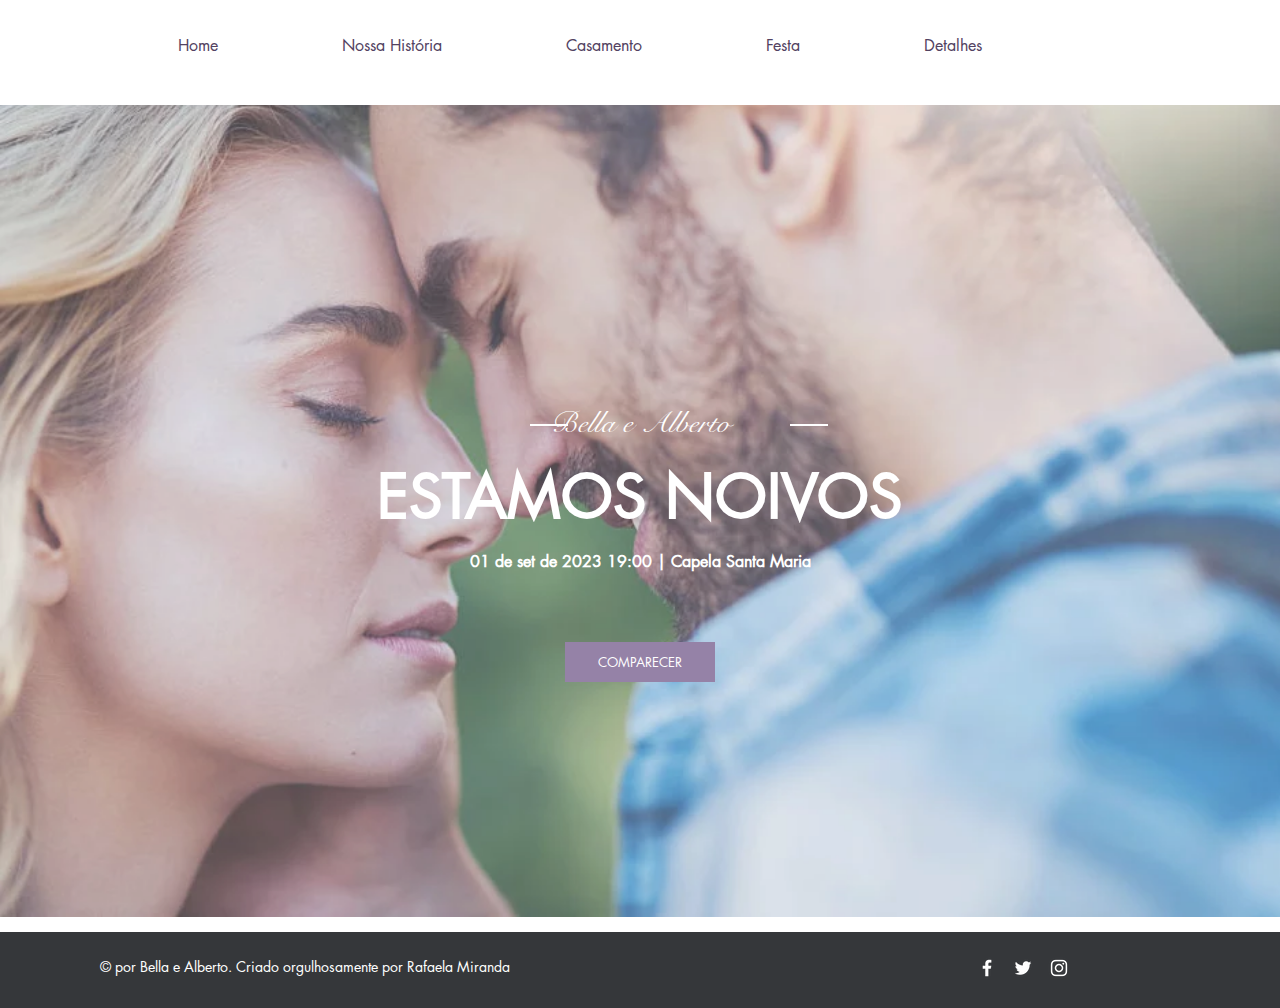
==== index.html @ 1b0c2cd4 "Criação de Home" ====
<!DOCTYPE html>
<html lang="pt-br">

<head>
    <meta charset="UTF-8">
    <meta name="viewport" content="width=device-width, initial-scale=1.0">
    <meta http-equiv="X-UA-Compatible" content="ie=edge">
    <title>Bella e Alberto</title>
    <link rel="stylesheet" href="css/style.css">
    <link rel="icon" href="images/icon.png">
</head>

<body>
    <header>
        <nav>
            <div class="links">
                <a href="#">Home</a>
                <a href="historia.html">Nossa História</a>
                <a href="">Casamento</a>
                <a href="">Festa</a>
                <a href="">Detalhes</a>
            </div>

        </nav>
    </header>
    <div class="home">
        <div class="call">
            <h3>Bella e Alberto</h3>
            <h1>ESTAMOS NOIVOS</h1>
            <h4>01 de set de 2023 19:00 | Capela Santa Maria</h4>

            <button onclick="location.href='confirmar.html'">
                COMPARECER
            </button>
        </div>
    </div>
    <footer>
        <div class="cop">
            © por Bella e Alberto. Criado orgulhosamente por <a href="https://rafaelamiranda.000webhostapp.com/" target="_blank">Rafaela Miranda</a> 
        </div>
        <div class="net">
            <a href="https://www.facebook.com/itsrafagomes" target="_blank"><img src="images/facebook.webp" alt=""></a> 
            <a href="https://www.twitter.com/itsrafagomes" target="_blank"><img src="images/twitter.webp" alt=""></a> 
            <a href="https://www.instagram.com/itsrafagomes" target="_blank"><img src="images/instagram.webp" alt=""></a> 
        </div>
    </footer>
</body>

</html>
---- css/style.css ----
body, *{
    padding: 0;
    margin: 0;
}

/* NAVBAR */

nav{
    background-color: white;
    text-align: center;
    height: 70px;
}

nav>div>a{
    color: #524261;
    font-family: "Futura LT Book", sans-serif;
    text-decoration: none;
    margin-right: 120px;
}

nav>div>a:active, nav>div>a:hover{
    color: #A899B6;
}

nav .links{
    margin-top: 35px;
    font-size: 16px;
}

/* HOME */

.home{
    background: url("../images/background.webp") center fixed no-repeat;
    background-size: cover;
    height: auto;
    width: 100%;
    opacity: 0.8;
    text-align: center;
}

.call{
    padding-top: 300px;
}

.call h3{
    font-family: "Snell Roundhand";
    color: white;
    font-size: 30px;
    position:relative;
    width:auto;
    font-weight:500;
}

.call h3:before, .call h3:after{
    content:"";
    position:absolute;
    background-color:white;
    width:3%;
    height:2px;
    top:100%;
    left:0;
    box-sizing: content-box !important;
    margin-left: 530px;
    margin-top: -18px;
}

.call h3:before{
    margin-left: 790px !important;
}

.call h1{
    font-family: "Futura LT Book", sans-serif;
    color: white;
    font-size: 60px;
    margin: 15px 0px 15px 0px;
}

.call h4{
    font-family: "Futura LT Book", sans-serif;
    color: white;
    font-size: 16px;
    padding-bottom: 70px;
}

.call button{
    background-color: rgba(123,99,146,1);
    color: white;
    font-family: "Futura LT Book", sans-serif;
    height: 40px;
    width: 150px;
    margin-bottom: 250px;
    border: none;
}

.call button:hover{
    background-color:rgb(117, 100, 133, 1);
}

/* FORM */

.form{
    background-color: rgba(221,249,251,1);
    color: #524261;
    padding-left: 200px;
    padding-top: 30px;
}

.form .back{
    text-decoration: none;
    font-family: "Futura LT Book", sans-serif;
}

.form h2{
    margin-top: 50px;
    font-family: "Snell Roundhand";
    font-size: 28px;
    margin-bottom: 35px;
}

.form form section div input, .form form div input {
    background-color: rgba(221,249,251,1);
    color: #524261;
    border: 0.5px solid #A899B6;
    height: 30px;
    margin-right: 30px;
    width: 45.5%;
    margin-bottom: 25px;
}

.half{
    width: 247px !important;
}

.flex {
	display: flex;
}

.flex-wrap {
	flex-wrap: wrap;
}

.form form div button{
    background-color: rgba(123,99,146,1);
    color: white;
    font-family: "Futura LT Book", sans-serif;
    width: 45.5%;
    height: 45px;
    font-size: 16px;
    margin-bottom: 80px;
    margin-top: 15px;
}


/* FOOTER */

footer{
    background-color: #35373A;
    column-count: 2;
    color: white;
    padding: 25px 100px;
    font-family: "Futura LT Book", sans-serif;
    font-size: 14px;
}

footer a{
    text-decoration: none;
    color: white;
}

footer .net{
   text-align: right !important;
   padding-right: 100px;

}

footer .net img{
    margin-right: 10px;
}

/* FONTS */

@font-face {
    font-family: "Futura LT Book";
    src: url("../fonts/futura-lt-w01-book.woff2") format("woff2");
}

@font-face{
    font-family: "Snell Roundhand";
    src: url("../fonts/snell-roundhand-script-1.otf") format("opentype");
}

@font-face{
    font-family: "Allura";
    src: url("../fonts/allura.regular.ttf") format("truetype");
}
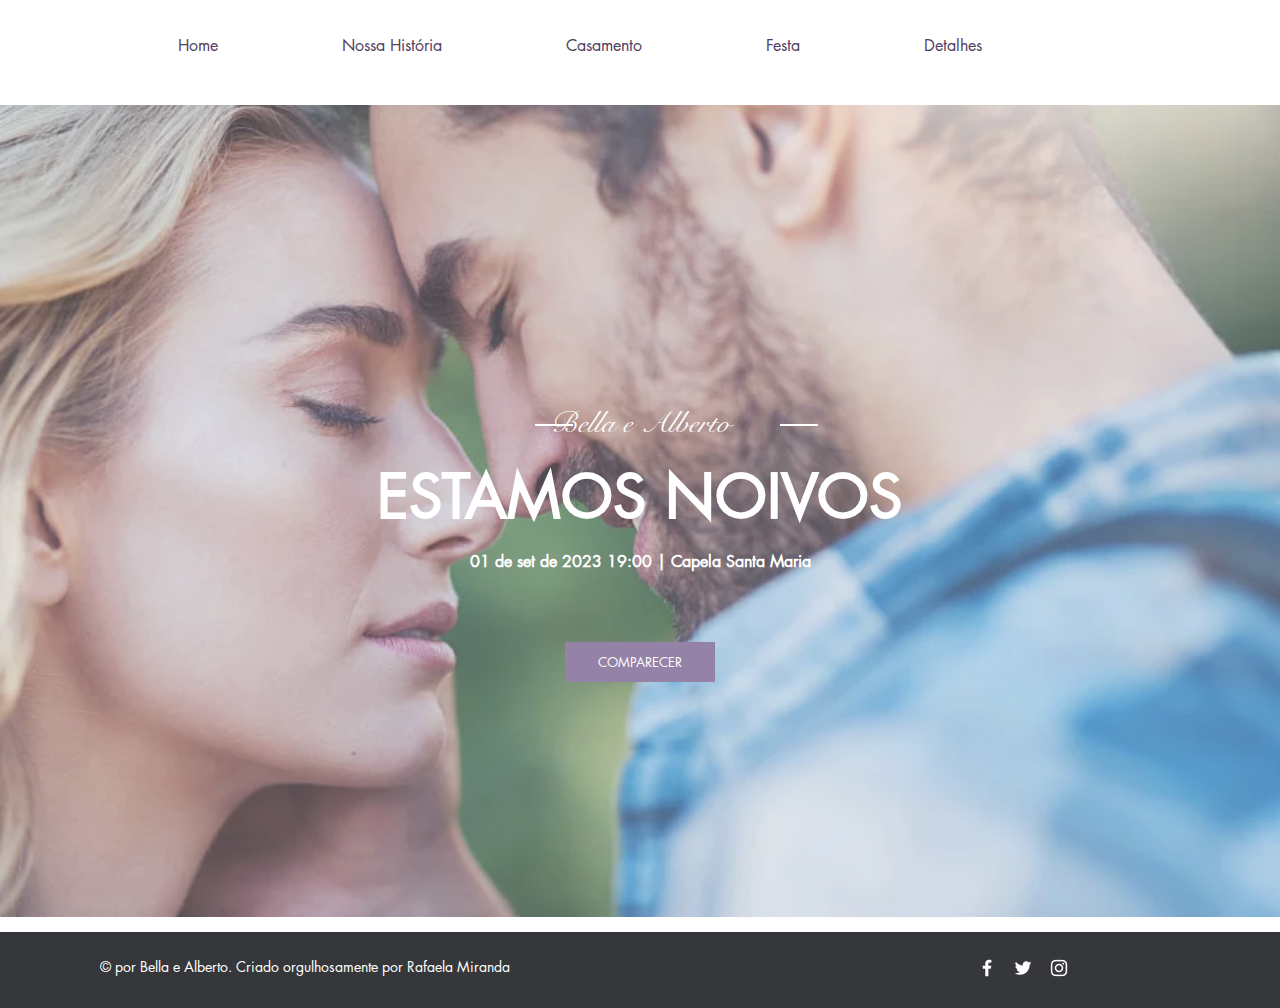
==== commit bf82cb0a: "Desenvolvimento da tela da data" ====
--- a/index.html
+++ b/index.html
@@ -16,7 +16,7 @@
             <div class="links">
                 <a href="#">Home</a>
                 <a href="historia.html">Nossa História</a>
-                <a href="">Casamento</a>
+                <a href="casamento.html">Casamento</a>
                 <a href="">Festa</a>
                 <a href="">Detalhes</a>
             </div>
--- a/css/style.css
+++ b/css/style.css
@@ -1,6 +1,10 @@
 body, *{
     padding: 0;
     margin: 0;
+}
+
+html, body{
+    height:100%;
 }
 
 /* NAVBAR */
@@ -60,12 +64,12 @@
     top:100%;
     left:0;
     box-sizing: content-box !important;
-    margin-left: 530px;
+    margin-left: 535px;
     margin-top: -18px;
 }
 
 .call h3:before{
-    margin-left: 790px !important;
+    margin-left: 780px !important;
 }
 
 .call h1{
@@ -82,7 +86,7 @@
     padding-bottom: 70px;
 }
 
-.call button{
+.call button,  .marriage button{
     background-color: rgba(123,99,146,1);
     color: white;
     font-family: "Futura LT Book", sans-serif;
@@ -103,18 +107,26 @@
     color: #524261;
     padding-left: 200px;
     padding-top: 30px;
+    height: 100%;
 }
 
 .form .back{
     text-decoration: none;
     font-family: "Futura LT Book", sans-serif;
-}
-
-.form h2{
+    color: #524261;
+}
+
+.form>h4{
+    font-family: "Snell Roundhand";
+    font-size: 30px;
+    position:relative;
+    width:auto;
+    font-weight:500;
     margin-top: 50px;
-    font-family: "Snell Roundhand";
-    font-size: 28px;
-    margin-bottom: 35px;
+}
+
+.form div form{
+    margin-top: 80px;
 }
 
 .form form section div input, .form form div input {
@@ -139,7 +151,7 @@
 	flex-wrap: wrap;
 }
 
-.form form div button{
+.form div form div button{
     background-color: rgba(123,99,146,1);
     color: white;
     font-family: "Futura LT Book", sans-serif;
@@ -150,6 +162,212 @@
     margin-top: 15px;
 }
 
+/* HISTÓRIA */
+
+.history{
+    text-align: center;
+    background-color: rgba(221,249,251,1);
+    color: #524261;
+    padding-left: 50px;
+    padding-right: 50px;
+    padding-top: 30px;
+}
+
+.history h4{
+    font-family: "Snell Roundhand";
+    font-size: 30px;
+    position:relative;
+    width:auto;
+    font-weight:500;
+    margin-bottom: 25px;
+    padding-top: 30px;
+}
+
+.feather{
+    margin-top: -40px;
+    margin-bottom: 20px;
+}
+
+.boyfriends{
+    
+    display: flex;
+}
+
+.boyfriends div{
+   flex: 50%;
+   margin-bottom: 150px;
+}
+
+.fiancee{
+    margin-left: 15%;
+}
+
+.engaged{
+    margin-right: 15%;
+}
+
+.boyfriends div h4{
+    font-family: "Futura LT Book", sans-serif;
+    font-size: 17px;
+    padding-top: 23px;
+    padding-bottom: 23px;
+}
+
+.boyfriends div p{
+    font-family: "Futura LT Book", sans-serif;
+    font-size: 16px;
+    width: 360px;
+    margin-left: 35px;
+    line-height: 25px;
+}
+
+/* GALERIA */
+
+.galery{
+    flex: 1;
+    display: flex;
+    margin-bottom: 110px;
+}
+
+.photo-2, .photo-3, .photo-4{
+    padding-left: 15px;
+}
+
+/* MODAL IMAGE */
+
+#myImg {
+    border-radius: 5px;
+    cursor: pointer;
+    transition: 0.3s;
+}
+  
+#myImg:hover {
+    opacity: 0.7;
+}
+  
+.modal{
+    display: none;
+    position: fixed;
+    z-index: 1;
+    padding-top: 100px;
+    left: 0;
+    top: 0;
+    width: 100%;
+    height: 100%;
+    overflow: auto;
+    background-color: rgb(0,0,0);
+    background-color: rgba(0,0,0,0.9);
+}
+  
+.modal-content {
+    margin: auto;
+    display: block;
+    width: 80%;
+    max-width: 700px;
+}
+  
+#caption {
+    margin: auto;
+    display: block;
+    width: 80%;
+    max-width: 700px;
+    text-align: center;
+    color: #ccc;
+    padding: 10px 0;
+    height: 150px;
+}
+  
+.modal-content, #caption { 
+    animation-name: zoom;
+    animation-duration: 0.6s;
+}
+  
+@keyframes zoom {
+    from {transform:scale(0)} 
+    to {transform:scale(1)}
+}
+  
+.close {
+    position: absolute;
+    top: 15px;
+    right: 35px;
+    color: #f1f1f1;
+    font-size: 40px;
+    font-weight: bold;
+    transition: 0.3s;
+}
+  
+  .close:hover, .close:focus {
+    color: #bbb;
+    text-decoration: none;
+    cursor: pointer;
+}
+
+/* CASAMENTO */
+
+.marriage{
+    text-align: center;
+    background-color: rgba(221,249,251,1);
+    color: #524261;
+    padding-left: 50px;
+    padding-right: 50px;
+    padding-top: 30px;
+}
+
+.marriage .day{
+    font-family: "Snell Roundhand";
+    font-size: 30px;
+    position:relative;
+    width:auto;
+    font-weight:500;
+    margin-bottom: 25px;
+    padding-top: 30px;
+}
+
+.marriage p{
+    font-family: "Futura LT Book", sans-serif;
+    font-size: 14px;
+}
+
+.marriage .when{
+    margin-bottom: 20px;
+}
+
+.marriage .when p, .marriage .where p{
+    padding-bottom: 15px;
+}
+
+.marriage button{
+    margin-top: 60px;
+    margin-bottom: 150px;
+}
+
+.background-marriage{
+    background: url("../images/marriage.jpg") center fixed no-repeat;
+    background-size: cover;
+    height: 100%;
+    width: 100%;
+}
+
+
+
+/* MEDIA QUERIES */
+  
+@media only screen and (max-width: 700px){
+    .modal-content {
+      width: 100%;
+    }
+}
+
+@media only screen and (min-width: 768px){
+    #myImg {
+        height: 90%;
+        margin-left: 5%;
+        margin-right: 5%;
+    }
+}
+
+
 
 /* FOOTER */
 
